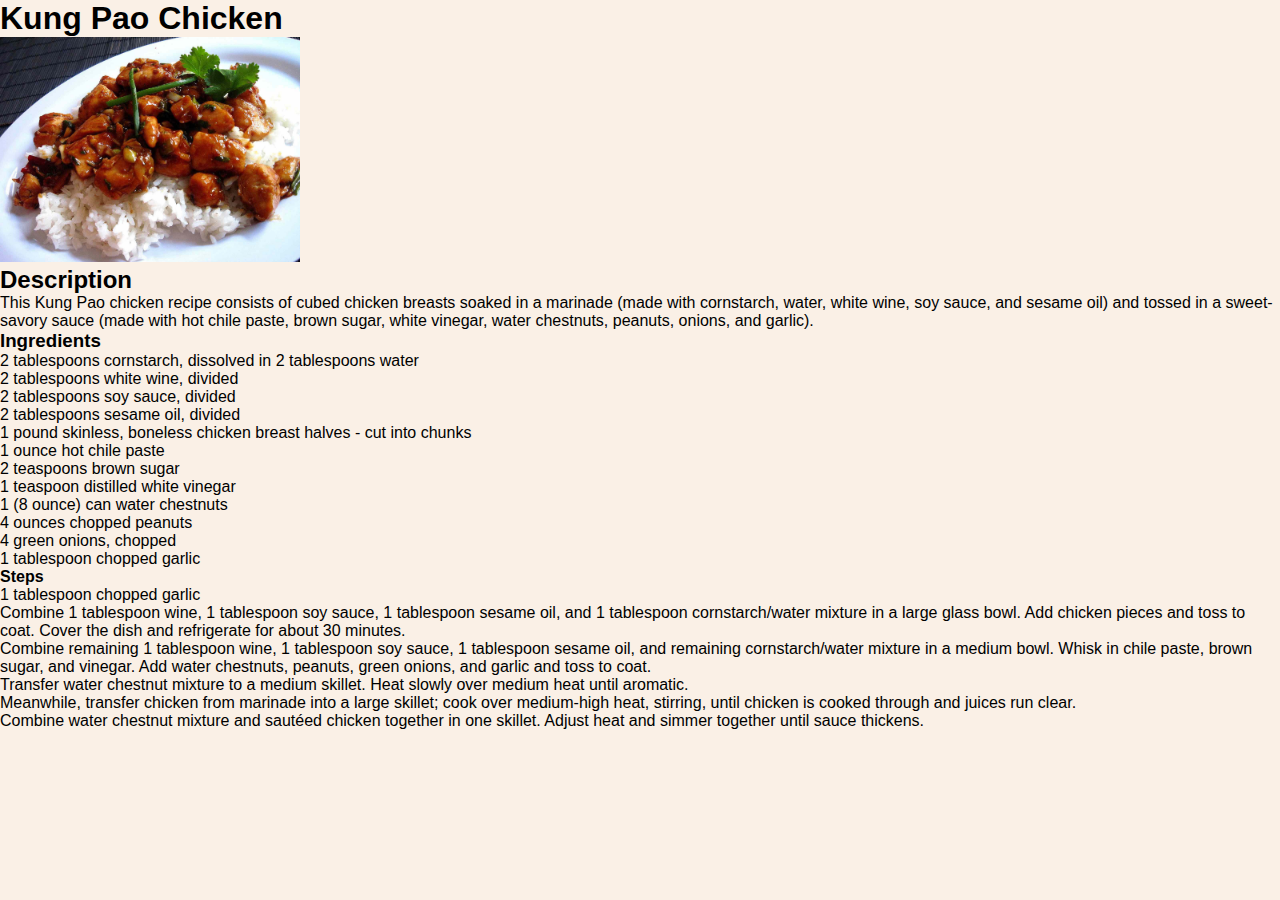
==== recipes/kungpaochicken.html @ 01ff8764 "Recipes V1" ====
<!DOCTYPE html>
<html lang="en">
<head>
    <meta charset="UTF-8">
    <meta http-equiv="X-UA-Compatible" content="IE=edge">
    <meta name="viewport" content="width=device-width, initial-scale=1.0">
    <link rel="stylesheet" href="../styles.css">
    <title>Kung Pao Chicken</title>
</head>
<body>
    <h1>Kung Pao Chicken</h1>
    <img src="../images/kungpaochicken.jpg" alt="Kung Pao Chicken" class="kungpaoimg">

    <h2>Description</h2>
    <p>This Kung Pao chicken recipe consists of cubed chicken breasts soaked in a marinade (made with cornstarch, water, white wine, soy sauce, 
        and sesame oil) and tossed in a sweet-savory sauce (made with hot chile paste, brown sugar, white vinegar, water chestnuts, peanuts, onions, and garlic).</p>
   
    <h3>Ingredients</h3>
    <ul>
        <li>2 tablespoons cornstarch, dissolved in 2 tablespoons water</li>

        <li>2 tablespoons white wine, divided</li>   
            
        <li>2 tablespoons soy sauce, divided</li>
        
        <li>2 tablespoons sesame oil, divided</li>

        <li>1 pound skinless, boneless chicken breast halves - cut into chunks</li>

        <li>1 ounce hot chile paste</li>

        <li>2 teaspoons brown sugar</li>

        <li>1 teaspoon distilled white vinegar</li>

        <li>1 (8 ounce) can water chestnuts</li>

        <li>4 ounces chopped peanuts</li>

        <li>4 green onions, chopped</li>

        <li>1 tablespoon chopped garlic</li>
    </ul>

    <h4>Steps</h4>
    <ol>
        <li>1 tablespoon chopped garlic</li>
        
        <li>Combine 1 tablespoon wine, 1 tablespoon soy sauce, 1 tablespoon sesame oil, and 1 tablespoon cornstarch/water mixture in a large glass bowl. 
            Add chicken pieces and toss to coat. Cover the dish and refrigerate for about 30 minutes.</li>

        <li>Combine remaining 1 tablespoon wine, 1 tablespoon soy sauce, 1 tablespoon sesame oil, and remaining cornstarch/water mixture in a medium bowl. 
            Whisk in chile paste, brown sugar, and vinegar. Add water chestnuts, peanuts, green onions, and garlic and toss to coat.</li>

        <li>Transfer water chestnut mixture to a medium skillet. Heat slowly over medium heat until aromatic.</li>

        <li>Meanwhile, transfer chicken from marinade into a large skillet; cook over medium-high heat, stirring, until chicken is cooked through and juices run clear.</li>

        <li>Combine water chestnut mixture and sautéed chicken together in one skillet. Adjust heat and simmer together until sauce thickens.</li>
    </ol>
</body>
</html>
---- styles.css ----
* {
    box-sizing: border-box;
    margin: 0;
    padding: 0;
}

html {
    font-family: Verdana, sans-serif;
    background-color: linen;
}

.mainpagetitle {
    text-align: center;
    margin-top: 32px;
}

ul.recipenav {
    list-style: none;
    min-height: 60vh;
    display: flex; 
    flex-direction: column;
    justify-content: center;
    align-items: center; 
    gap: 16px;
}

a {
    text-decoration: none;
    font-size: 20px;
}

.naanimg, 
.mushroomporkchopsimg,
.kungpaoimg {
    height: auto;
    width: 300px;
}
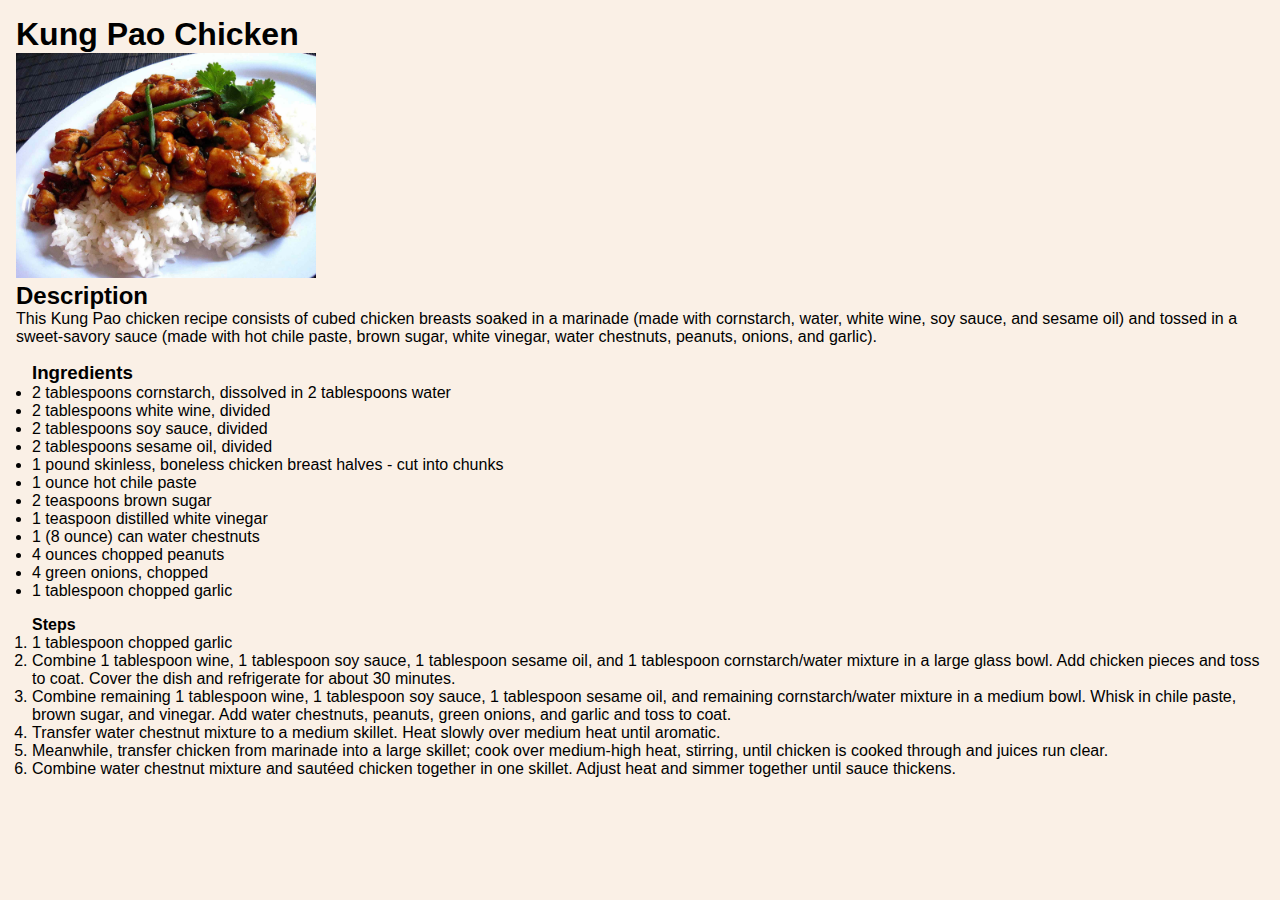
==== commit eaa58875: "Added flexbox containers to recipe pages for further styling." ====
--- a/recipes/kungpaochicken.html
+++ b/recipes/kungpaochicken.html
@@ -8,55 +8,45 @@
     <title>Kung Pao Chicken</title>
 </head>
 <body>
-    <h1>Kung Pao Chicken</h1>
+    <h1 class="recipetitle">Kung Pao Chicken</h1>
     <img src="../images/kungpaochicken.jpg" alt="Kung Pao Chicken" class="kungpaoimg">
 
-    <h2>Description</h2>
-    <p>This Kung Pao chicken recipe consists of cubed chicken breasts soaked in a marinade (made with cornstarch, water, white wine, soy sauce, 
-        and sesame oil) and tossed in a sweet-savory sauce (made with hot chile paste, brown sugar, white vinegar, water chestnuts, peanuts, onions, and garlic).</p>
-   
+    <div class="descriptioncontainer">
+        <h2>Description</h2>
+        <p>This Kung Pao chicken recipe consists of cubed chicken breasts soaked in a marinade (made with cornstarch, water, white wine, soy sauce, 
+            and sesame oil) and tossed in a sweet-savory sauce (made with hot chile paste, brown sugar, white vinegar, water chestnuts, peanuts, onions, and garlic).</p>
+    </div>
+    
+    <div class="ingredientscontainer">
     <h3>Ingredients</h3>
-    <ul>
-        <li>2 tablespoons cornstarch, dissolved in 2 tablespoons water</li>
+        <ul>
+            <li>2 tablespoons cornstarch, dissolved in 2 tablespoons water</li>
+            <li>2 tablespoons white wine, divided</li>   
+            <li>2 tablespoons soy sauce, divided</li>
+            <li>2 tablespoons sesame oil, divided</li>
+            <li>1 pound skinless, boneless chicken breast halves - cut into chunks</li>
+            <li>1 ounce hot chile paste</li>
+            <li>2 teaspoons brown sugar</li>
+            <li>1 teaspoon distilled white vinegar</li>
+            <li>1 (8 ounce) can water chestnuts</li>
+            <li>4 ounces chopped peanuts</li>
+            <li>4 green onions, chopped</li>
+            <li>1 tablespoon chopped garlic</li>
+        </ul>
+    </div>
 
-        <li>2 tablespoons white wine, divided</li>   
-            
-        <li>2 tablespoons soy sauce, divided</li>
-        
-        <li>2 tablespoons sesame oil, divided</li>
-
-        <li>1 pound skinless, boneless chicken breast halves - cut into chunks</li>
-
-        <li>1 ounce hot chile paste</li>
-
-        <li>2 teaspoons brown sugar</li>
-
-        <li>1 teaspoon distilled white vinegar</li>
-
-        <li>1 (8 ounce) can water chestnuts</li>
-
-        <li>4 ounces chopped peanuts</li>
-
-        <li>4 green onions, chopped</li>
-
-        <li>1 tablespoon chopped garlic</li>
-    </ul>
-
+    <div class="stepscontainer"> 
     <h4>Steps</h4>
-    <ol>
-        <li>1 tablespoon chopped garlic</li>
-        
-        <li>Combine 1 tablespoon wine, 1 tablespoon soy sauce, 1 tablespoon sesame oil, and 1 tablespoon cornstarch/water mixture in a large glass bowl. 
-            Add chicken pieces and toss to coat. Cover the dish and refrigerate for about 30 minutes.</li>
-
-        <li>Combine remaining 1 tablespoon wine, 1 tablespoon soy sauce, 1 tablespoon sesame oil, and remaining cornstarch/water mixture in a medium bowl. 
-            Whisk in chile paste, brown sugar, and vinegar. Add water chestnuts, peanuts, green onions, and garlic and toss to coat.</li>
-
-        <li>Transfer water chestnut mixture to a medium skillet. Heat slowly over medium heat until aromatic.</li>
-
-        <li>Meanwhile, transfer chicken from marinade into a large skillet; cook over medium-high heat, stirring, until chicken is cooked through and juices run clear.</li>
-
-        <li>Combine water chestnut mixture and sautéed chicken together in one skillet. Adjust heat and simmer together until sauce thickens.</li>
-    </ol>
+        <ol>
+            <li>1 tablespoon chopped garlic</li>
+            <li>Combine 1 tablespoon wine, 1 tablespoon soy sauce, 1 tablespoon sesame oil, and 1 tablespoon cornstarch/water mixture in a large glass bowl. 
+                Add chicken pieces and toss to coat. Cover the dish and refrigerate for about 30 minutes.</li>
+            <li>Combine remaining 1 tablespoon wine, 1 tablespoon soy sauce, 1 tablespoon sesame oil, and remaining cornstarch/water mixture in a medium bowl. 
+                    Whisk in chile paste, brown sugar, and vinegar. Add water chestnuts, peanuts, green onions, and garlic and toss to coat.</li>
+            <li>Transfer water chestnut mixture to a medium skillet. Heat slowly over medium heat until aromatic.</li>
+            <li>Meanwhile, transfer chicken from marinade into a large skillet; cook over medium-high heat, stirring, until chicken is cooked through and juices run clear.</li>
+            <li>Combine water chestnut mixture and sautéed chicken together in one skillet. Adjust heat and simmer together until sauce thickens.</li>
+        </ol>
+    </div>
 </body>
 </html>--- a/styles.css
+++ b/styles.css
@@ -7,6 +7,10 @@
 html {
     font-family: Verdana, sans-serif;
     background-color: linen;
+}
+
+body {
+    padding: 16px;
 }
 
 .mainpagetitle {
@@ -34,5 +38,21 @@
 .kungpaoimg {
     height: auto;
     width: 300px;
+    /* margin: 8px 16px; */
 }
 
+.descriptioncontainer,
+.ingredientscontainer,
+.stepscontainer {
+    display: flex;
+    flex-direction: column;
+    margin-bottom: 16px;
+}
+
+.ingredientscontainer {
+    margin-left: 16px;
+}
+
+.stepscontainer {
+    margin-left: 16px;
+}
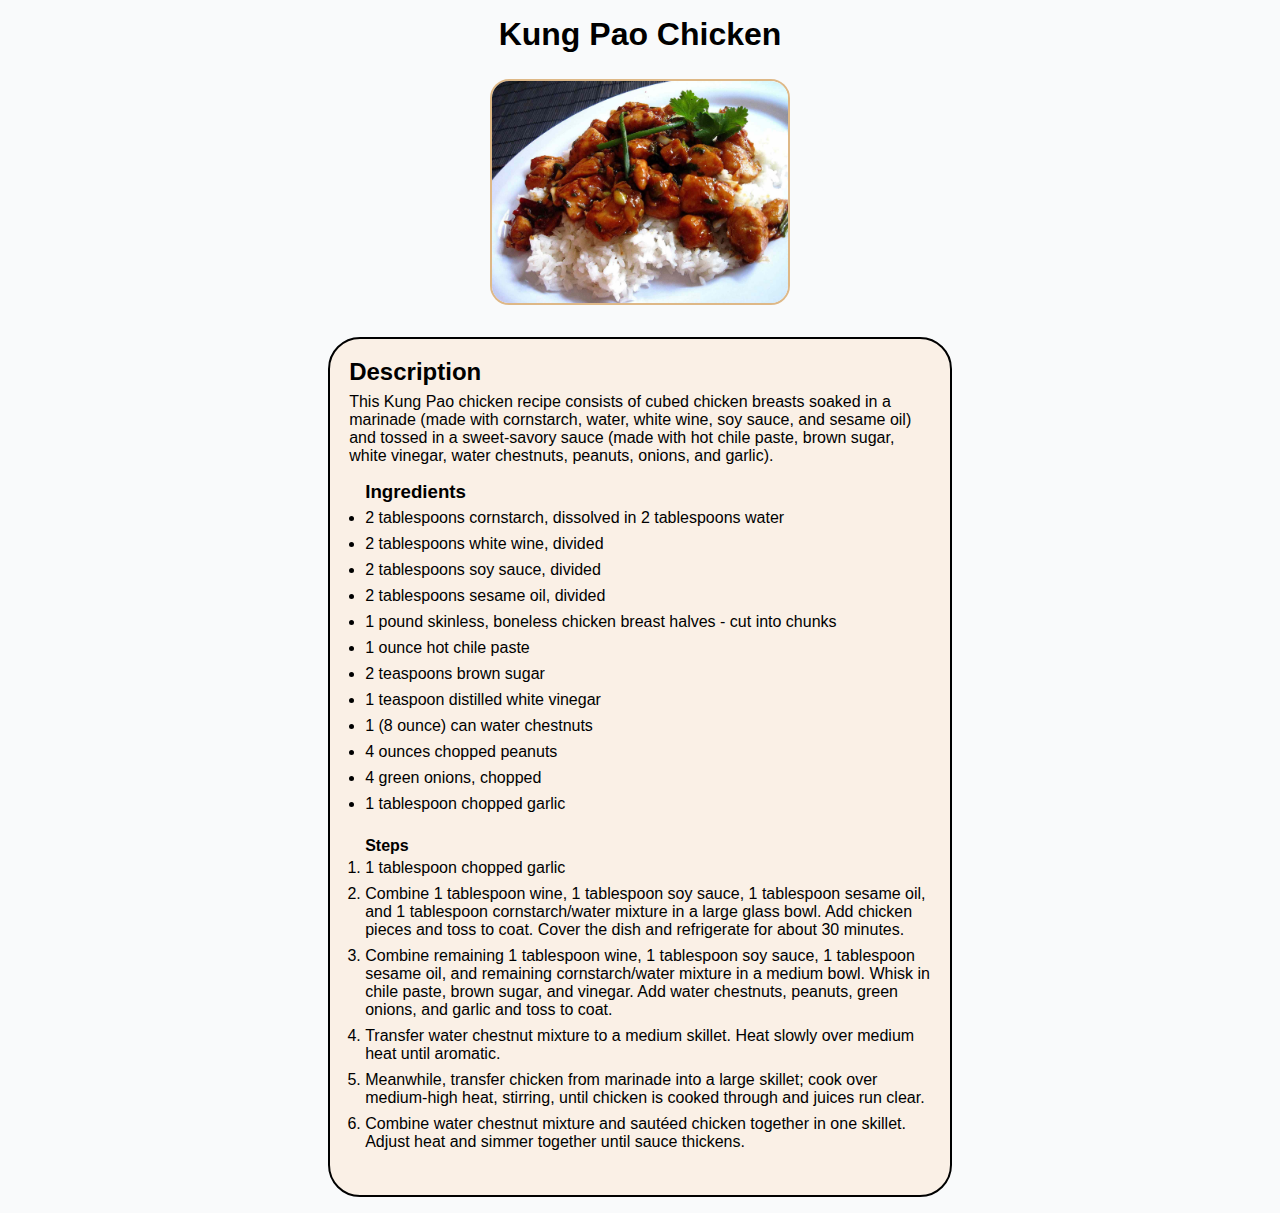
==== commit 995523fa: "Release recipe v2" ====
--- a/recipes/kungpaochicken.html
+++ b/recipes/kungpaochicken.html
@@ -1,52 +1,63 @@
 <!DOCTYPE html>
 <html lang="en">
 <head>
-    <meta charset="UTF-8">
-    <meta http-equiv="X-UA-Compatible" content="IE=edge">
-    <meta name="viewport" content="width=device-width, initial-scale=1.0">
-    <link rel="stylesheet" href="../styles.css">
-    <title>Kung Pao Chicken</title>
+  <meta charset="UTF-8">
+  <meta http-equiv="X-UA-Compatible" content="IE=edge">
+  <meta name="viewport" content="width=device-width, initial-scale=1.0">
+  <link rel="stylesheet" href="../styles.css">
+  <title>Kung Pao Chicken</title>
 </head>
 <body>
-    <h1 class="recipetitle">Kung Pao Chicken</h1>
-    <img src="../images/kungpaochicken.jpg" alt="Kung Pao Chicken" class="kungpaoimg">
+    <div class="recipetitle">
+      <h1>Kung Pao Chicken</h1>
+      <img src="../images/kungpaochicken.jpg" alt="Kung Pao Chicken" class="recipeimg">
+    </div>
 
-    <div class="descriptioncontainer">
-        <h2>Description</h2>
-        <p>This Kung Pao chicken recipe consists of cubed chicken breasts soaked in a marinade (made with cornstarch, water, white wine, soy sauce, 
-            and sesame oil) and tossed in a sweet-savory sauce (made with hot chile paste, brown sugar, white vinegar, water chestnuts, peanuts, onions, and garlic).</p>
+    <main class="recipewrapper">
+    
+    <div class="description">
+      <h2>Description</h2>
+      <p>
+        This Kung Pao chicken recipe consists of cubed chicken breasts soaked in a marinade (made with cornstarch, water, white wine, soy sauce, 
+        and sesame oil) and tossed in a sweet-savory sauce (made with hot chile paste, brown sugar, white vinegar, water chestnuts, peanuts, onions, and garlic).
+      </p>
     </div>
     
-    <div class="ingredientscontainer">
+    <div class="ingredients">
     <h3>Ingredients</h3>
-        <ul>
-            <li>2 tablespoons cornstarch, dissolved in 2 tablespoons water</li>
-            <li>2 tablespoons white wine, divided</li>   
-            <li>2 tablespoons soy sauce, divided</li>
-            <li>2 tablespoons sesame oil, divided</li>
-            <li>1 pound skinless, boneless chicken breast halves - cut into chunks</li>
-            <li>1 ounce hot chile paste</li>
-            <li>2 teaspoons brown sugar</li>
-            <li>1 teaspoon distilled white vinegar</li>
-            <li>1 (8 ounce) can water chestnuts</li>
-            <li>4 ounces chopped peanuts</li>
-            <li>4 green onions, chopped</li>
-            <li>1 tablespoon chopped garlic</li>
-        </ul>
+      <ul>
+        <li>2 tablespoons cornstarch, dissolved in 2 tablespoons water</li>
+        <li>2 tablespoons white wine, divided</li>   
+        <li>2 tablespoons soy sauce, divided</li>
+        <li>2 tablespoons sesame oil, divided</li>
+        <li>1 pound skinless, boneless chicken breast halves - cut into chunks</li>
+        <li>1 ounce hot chile paste</li>
+        <li>2 teaspoons brown sugar</li>
+        <li>1 teaspoon distilled white vinegar</li>
+        <li>1 (8 ounce) can water chestnuts</li>
+        <li>4 ounces chopped peanuts</li>
+        <li>4 green onions, chopped</li>
+        <li>1 tablespoon chopped garlic</li>
+      </ul>
     </div>
 
-    <div class="stepscontainer"> 
+    <div class="steps"> 
     <h4>Steps</h4>
-        <ol>
-            <li>1 tablespoon chopped garlic</li>
-            <li>Combine 1 tablespoon wine, 1 tablespoon soy sauce, 1 tablespoon sesame oil, and 1 tablespoon cornstarch/water mixture in a large glass bowl. 
-                Add chicken pieces and toss to coat. Cover the dish and refrigerate for about 30 minutes.</li>
-            <li>Combine remaining 1 tablespoon wine, 1 tablespoon soy sauce, 1 tablespoon sesame oil, and remaining cornstarch/water mixture in a medium bowl. 
-                    Whisk in chile paste, brown sugar, and vinegar. Add water chestnuts, peanuts, green onions, and garlic and toss to coat.</li>
-            <li>Transfer water chestnut mixture to a medium skillet. Heat slowly over medium heat until aromatic.</li>
-            <li>Meanwhile, transfer chicken from marinade into a large skillet; cook over medium-high heat, stirring, until chicken is cooked through and juices run clear.</li>
-            <li>Combine water chestnut mixture and sautéed chicken together in one skillet. Adjust heat and simmer together until sauce thickens.</li>
-        </ol>
+      <ol>
+        <li>1 tablespoon chopped garlic</li>
+        <li>
+          Combine 1 tablespoon wine, 1 tablespoon soy sauce, 1 tablespoon sesame oil, and 1 tablespoon cornstarch/water mixture in a large glass bowl. 
+          Add chicken pieces and toss to coat. Cover the dish and refrigerate for about 30 minutes.
+        </li>
+        <li>
+          Combine remaining 1 tablespoon wine, 1 tablespoon soy sauce, 1 tablespoon sesame oil, and remaining cornstarch/water mixture in a medium bowl. 
+          Whisk in chile paste, brown sugar, and vinegar. Add water chestnuts, peanuts, green onions, and garlic and toss to coat.
+        </li>
+        <li>Transfer water chestnut mixture to a medium skillet. Heat slowly over medium heat until aromatic.</li>
+        <li>Meanwhile, transfer chicken from marinade into a large skillet; cook over medium-high heat, stirring, until chicken is cooked through and juices run clear.</li>
+        <li>Combine water chestnut mixture and sautéed chicken together in one skillet. Adjust heat and simmer together until sauce thickens.</li>
+      </ol>
     </div>
+  </main>
 </body>
 </html>--- a/styles.css
+++ b/styles.css
@@ -1,58 +1,118 @@
 * {
-    box-sizing: border-box;
-    margin: 0;
-    padding: 0;
+  box-sizing: border-box;
+  margin: 0;
+  padding: 0;
 }
 
 html {
-    font-family: Verdana, sans-serif;
-    background-color: linen;
+  font-family: Verdana, sans-serif;
+  background-color: rgb(249, 250, 251);
 }
 
 body {
-    padding: 16px;
+  margin: 1em;
+}
+
+h1, h2, h3, h4 {
+  padding-bottom: 0.3em;
+}
+
+li {
+  padding-bottom: 0.5em;  
+}
+
+/* main page */
+
+main.main {
+  margin-top: 12em;
+}
+
+header {
+  background-color: #eee;
+  padding: 2em 0;
+  color: #1f2937;
 }
 
 .mainpagetitle {
-    text-align: center;
-    margin-top: 32px;
+  text-align: center;
+  font-weight: 600;
+  /* margin-top: 32px; */
+}
+
+header,
+.recipe {
+  max-width: 30%;
+  margin: 0 auto;
+}
+
+.recipe {
+  background-color: linen;
+  padding: 1em;
 }
 
 ul.recipenav {
-    list-style: none;
-    min-height: 60vh;
-    display: flex; 
-    flex-direction: column;
-    justify-content: center;
-    align-items: center; 
-    gap: 16px;
+  list-style: none;
+  font-style: italic;
+  margin: 2em auto;
+  display: flex; 
+  flex-direction: column;
+  justify-content: center;
+  align-items: center; 
+  gap: 16px;
 }
 
 a {
-    text-decoration: none;
-    font-size: 20px;
+  text-decoration: none;
+  font-size: 20px;
+  color: #1f2937;
 }
 
-.naanimg, 
-.mushroomporkchopsimg,
-.kungpaoimg {
-    height: auto;
-    width: 300px;
-    /* margin: 8px 16px; */
+a:hover {
+  text-decoration: underline;
 }
 
-.descriptioncontainer,
-.ingredientscontainer,
-.stepscontainer {
-    display: flex;
-    flex-direction: column;
-    margin-bottom: 16px;
+/* main page */
+
+/* recipe pages */
+
+.recipeimg {
+  width: 300px;
+  height: auto;
+  border: 2px solid burlywood;
+  border-radius: 1.2em;
 }
 
-.ingredientscontainer {
-    margin-left: 16px;
+.description,
+.ingredients,
+.steps {
+  display: flex;
+  flex-direction: column;
+  margin-bottom: 16px;
 }
 
-.stepscontainer {
-    margin-left: 16px;
+.ingredients {
+  margin-left: 16px;
 }
+
+.steps {
+  margin-left: 16px;
+}
+
+/* recipe pages */
+
+.recipetitle {
+  margin-bottom: 2em;
+  display: flex;
+  flex-direction: column;
+  align-items: center;
+  gap: 1em;
+}
+
+.recipewrapper {
+  background-color: linen;
+  border: 2px solid black;
+  border-radius: 2em;
+  width: 50%;
+  margin: 0 auto;
+  padding: 1.2em;
+}
